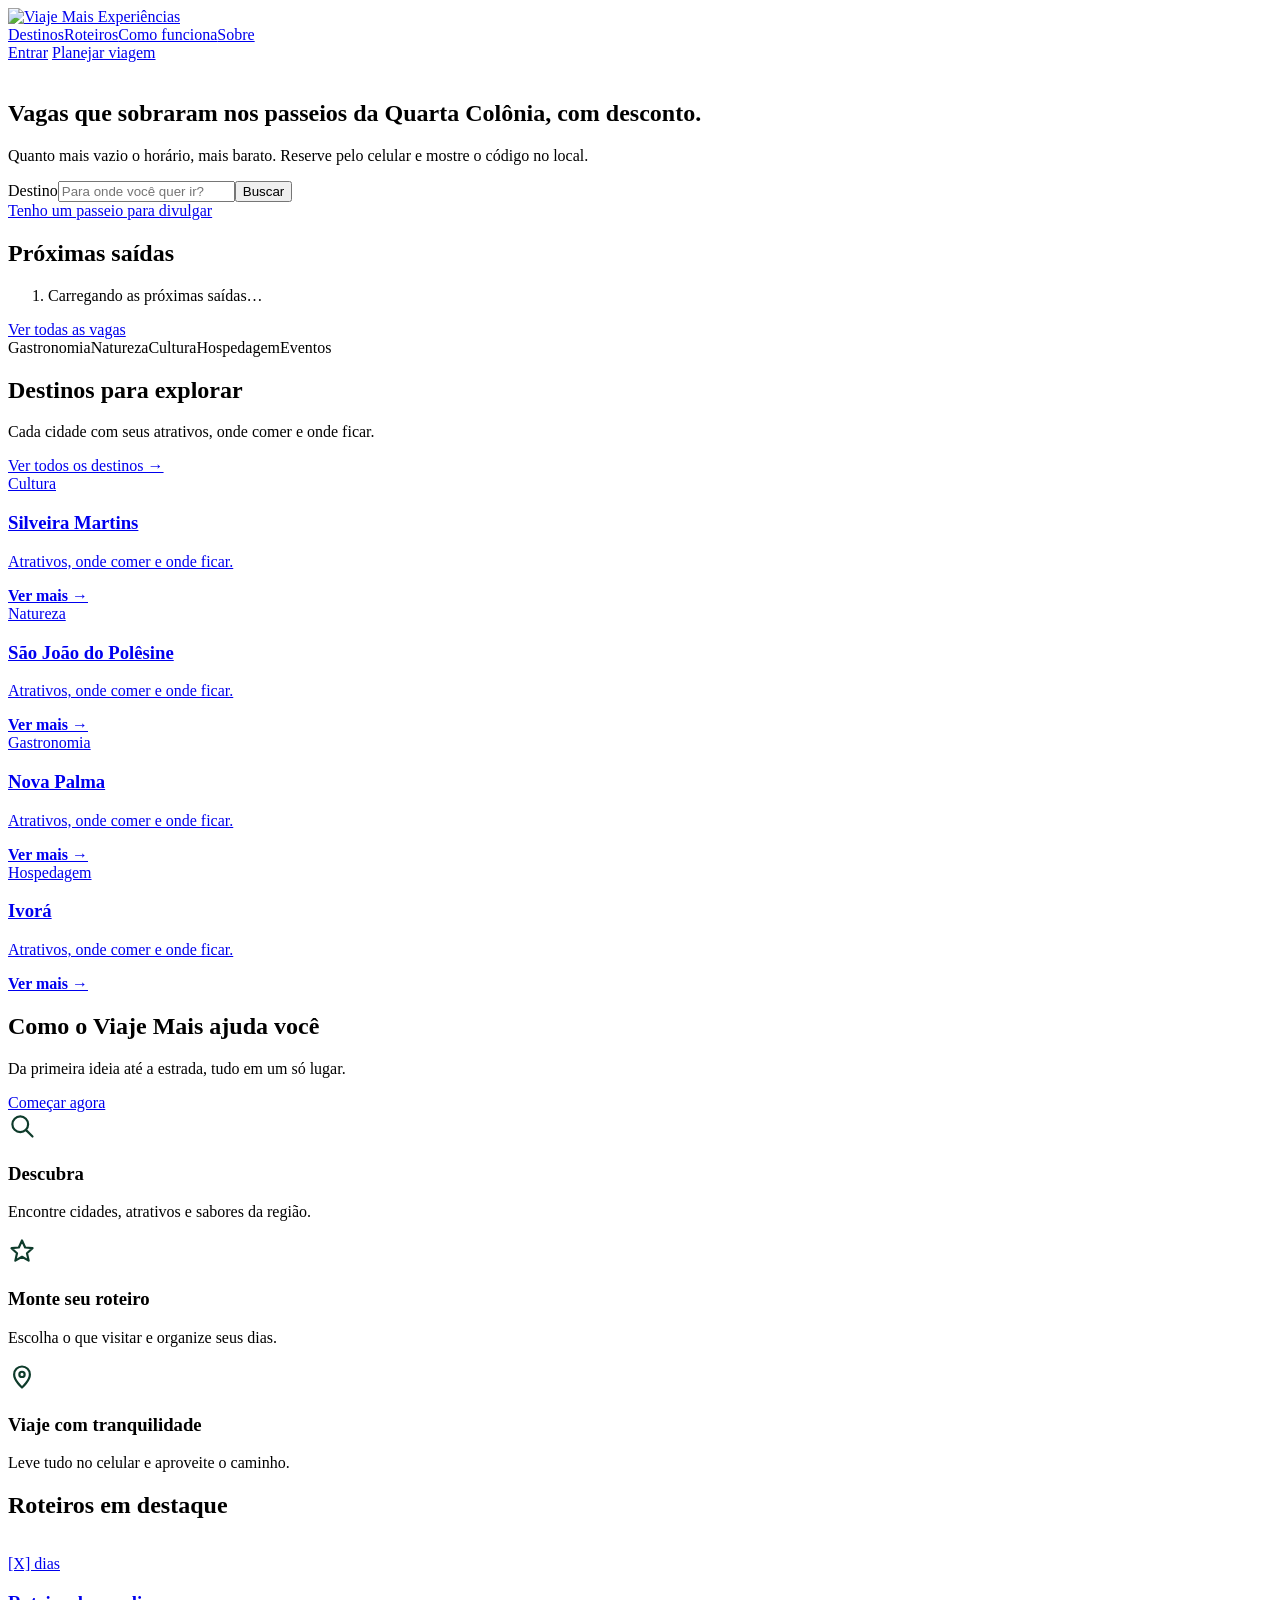
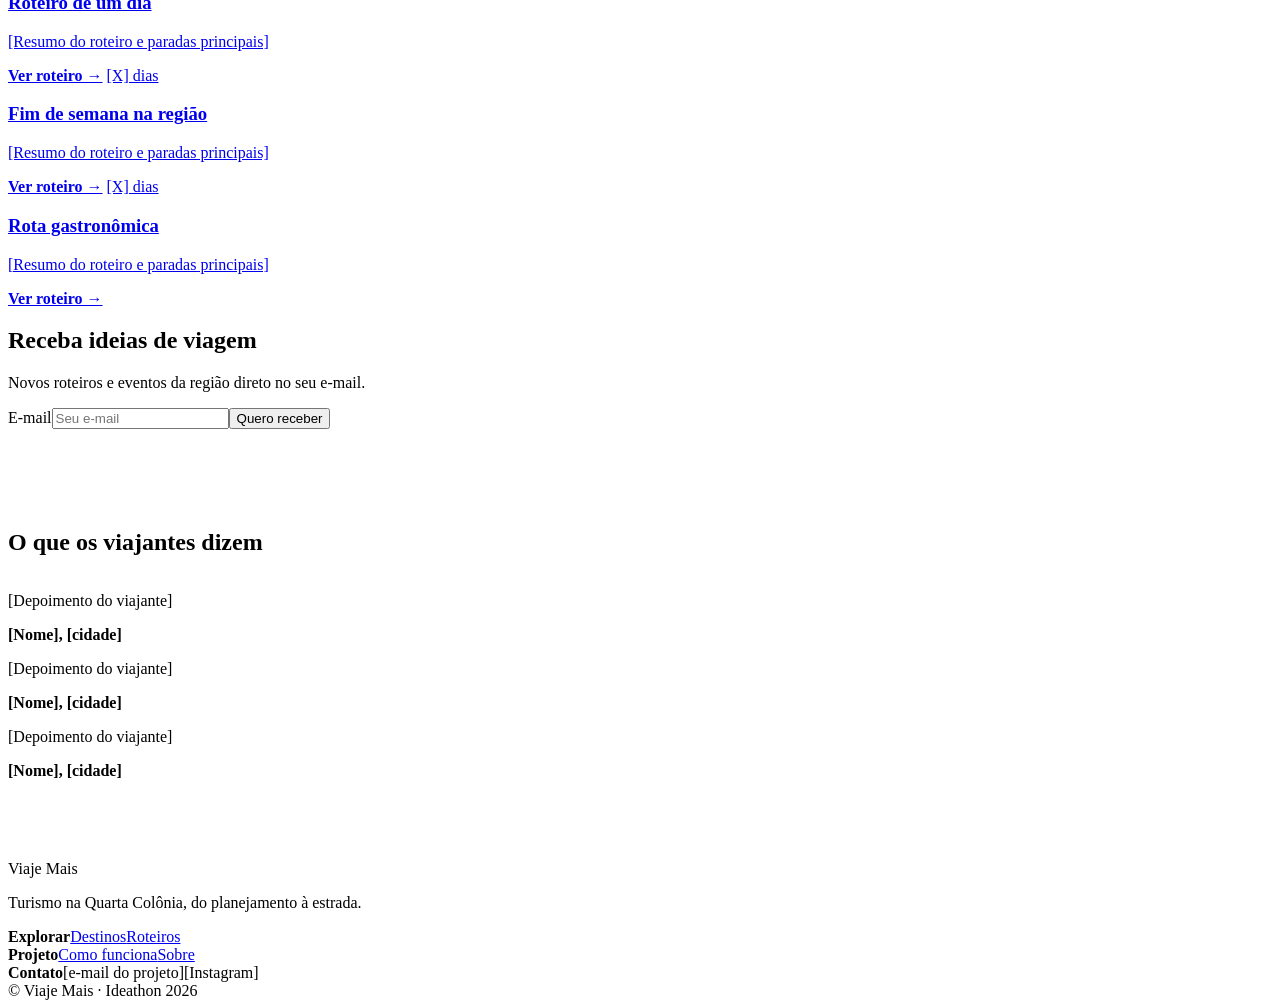
==== frontend/index.html @ f19fa6cf "Atualização" ====
<!doctype html>
<html lang="pt-BR">
<head>
<meta charset="utf-8">
<meta name="viewport" content="width=device-width, initial-scale=1">
<meta name="theme-color" content="#0E3B2B">
<link rel="manifest" href="/manifest.webmanifest">
<link rel="apple-touch-icon" href="/icon-192.png">
<title>Viaje Mais — Quarta Colônia, RS</title>
<link rel="preconnect" href="https://fonts.googleapis.com">
<link href="https://fonts.googleapis.com/css2?family=Fredoka:wght@500;600;700&family=Nunito:wght@400;600;700;800&display=swap" rel="stylesheet">
<link rel="stylesheet" href="/css/base.css">
<link rel="stylesheet" href="/css/home.css">
</head>
<body>
<header>
  <div class="w">
    <a href="/" class="brand"><img class="logo-img" src="/img/logo.png" alt="Viaje Mais Experiências"></a>
    <nav class="m"><a href="#destinos">Destinos</a><a href="#roteiros">Roteiros</a><a href="#como">Como funciona</a><a href="#sobre">Sobre</a></nav>
    <div class="acoes">
      <a class="entrar" id="entrar" href="/entrar.html">Entrar</a>
      <a class="btn" id="cta" href="/painel.html">Planejar viagem</a>
    </div>
  </div>
</header>

<section class="hero">
  <div class="hero-fotos" aria-hidden="true">
    <img class="on" src="/img/passeios/termas/1.jpg" alt="">
    <img src="/img/passeios/domus-mea/2.jpg" alt="" loading="lazy">
    <img src="/img/passeios/ontoarte/1.jpg" alt="" loading="lazy">
    <img src="/img/passeios/amf/1.jpg" alt="" loading="lazy">
  </div>
  <div class="w">
    <div class="chamada">
      <h1>Vagas que sobraram nos passeios da Quarta Colônia, com desconto.</h1>
      <p>Quanto mais vazio o horário, mais barato. Reserve pelo celular e mostre o código no local.</p>
      <form class="busca" id="busca"><label for="d" class="sr">Destino</label><input id="d" type="search" placeholder="Para onde você quer ir?"><button type="submit">Buscar</button></form>
      <a class="operador" href="/entrar.html#operador">Tenho um passeio para divulgar</a>
    </div>
    <section class="quadro" aria-labelledby="quadro-t">
      <div class="quadro-topo"><h2 id="quadro-t">Próximas saídas</h2><span id="hora" aria-label="Hora agora"></span></div>
      <ol id="saidas"><li class="quadro-msg">Carregando as próximas saídas…</li></ol>
      <a class="quadro-todas" href="/painel.html">Ver todas as vagas</a>
    </section>
  </div>
</section>

<section class="cats"><div class="w"><span>Gastronomia</span><span>Natureza</span><span>Cultura</span><span>Hospedagem</span><span>Eventos</span></div></section>

<section class="s" id="destinos">
  <div class="w">
    <div class="cab"><div><h2>Destinos para explorar</h2><p>Cada cidade com seus atrativos, onde comer e onde ficar.</p></div><a class="mais" href="/painel.html">Ver todos os destinos →</a></div>
    <div class="grid4">
      <a class="dest" href="/painel.html"><div class="img"><span class="tag">Cultura</span></div><div class="tx"><h3>Silveira Martins</h3><p>Atrativos, onde comer e onde ficar.</p><b>Ver mais →</b></div></a>
      <a class="dest" href="/painel.html"><div class="img"><span class="tag">Natureza</span></div><div class="tx"><h3>São João do Polêsine</h3><p>Atrativos, onde comer e onde ficar.</p><b>Ver mais →</b></div></a>
      <a class="dest" href="/painel.html"><div class="img"><span class="tag">Gastronomia</span></div><div class="tx"><h3>Nova Palma</h3><p>Atrativos, onde comer e onde ficar.</p><b>Ver mais →</b></div></a>
      <a class="dest" href="/painel.html"><div class="img"><span class="tag">Hospedagem</span></div><div class="tx"><h3>Ivorá</h3><p>Atrativos, onde comer e onde ficar.</p><b>Ver mais →</b></div></a>
    </div>
  </div>
</section>

<section class="como" id="como">
  <div class="w">
    <div class="l"><h2>Como o Viaje Mais ajuda você</h2><p>Da primeira ideia até a estrada, tudo em um só lugar.</p><a href="/entrar.html#criar">Começar agora</a></div>
    <div class="cards">
      <div class="card"><div class="ico"><svg width="28" height="28" viewBox="0 0 32 32" fill="none" stroke="#0E3B2B" stroke-width="2.5" stroke-linecap="round" stroke-linejoin="round" aria-hidden="true"><circle cx="14" cy="14" r="9"/><path d="M21 21l7 7"/></svg></div><h3>Descubra</h3><p>Encontre cidades, atrativos e sabores da região.</p></div>
      <div class="card"><div class="ico"><svg width="28" height="28" viewBox="0 0 32 32" fill="none" stroke="#0E3B2B" stroke-width="2.5" stroke-linecap="round" stroke-linejoin="round" aria-hidden="true"><path d="M16 4l3.6 8 8.4.8-6.3 5.7 1.9 8.5L16 22.6 8.4 27l1.9-8.5L4 12.8l8.4-.8z"/></svg></div><h3>Monte seu roteiro</h3><p>Escolha o que visitar e organize seus dias.</p></div>
      <div class="card"><div class="ico"><svg width="28" height="28" viewBox="0 0 32 32" fill="none" stroke="#0E3B2B" stroke-width="2.5" stroke-linecap="round" stroke-linejoin="round" aria-hidden="true"><path d="M16 28s9-8 9-15a9 9 0 10-18 0c0 7 9 15 9 15z"/><circle cx="16" cy="13" r="3"/></svg></div><h3>Viaje com tranquilidade</h3><p>Leve tudo no celular e aproveite o caminho.</p></div>
    </div>
  </div>
</section>

<section class="s" id="roteiros">
  <div class="w">
    <h2 style="margin-bottom:36px">Roteiros em destaque</h2>
    <div class="grid3">
      <a class="rot" href="/painel.html"><span class="dias">[X] dias</span><h3>Roteiro de um dia</h3><p>[Resumo do roteiro e paradas principais]</p><b>Ver roteiro →</b></a>
      <a class="rot" href="/painel.html"><span class="dias">[X] dias</span><h3>Fim de semana na região</h3><p>[Resumo do roteiro e paradas principais]</p><b>Ver roteiro →</b></a>
      <a class="rot" href="/painel.html"><span class="dias">[X] dias</span><h3>Rota gastronômica</h3><p>[Resumo do roteiro e paradas principais]</p><b>Ver roteiro →</b></a>
    </div>
  </div>
</section>

<section class="news">
  <div class="w">
    <div class="t"><h2>Receba ideias de viagem</h2><p>Novos roteiros e eventos da região direto no seu e-mail.</p></div>
    <form id="news"><label for="em" class="sr">E-mail</label><input id="em" type="email" placeholder="Seu e-mail"><button type="submit">Quero receber</button><div id="nmsg" role="status"></div></form>
  </div>
</section>

<section class="s" id="sobre" style="padding:80px 0">
  <div class="w">
    <h2 style="margin-bottom:36px">O que os viajantes dizem</h2>
    <div class="grid3" style="grid-template-columns:repeat(auto-fit,minmax(280px,1fr))">
      <div class="dep"><p>[Depoimento do viajante]</p><b>[Nome], [cidade]</b></div>
      <div class="dep"><p>[Depoimento do viajante]</p><b>[Nome], [cidade]</b></div>
      <div class="dep"><p>[Depoimento do viajante]</p><b>[Nome], [cidade]</b></div>
    </div>
  </div>
</section>

<footer>
  <div class="w top">
    <div class="marca"><div>Viaje Mais</div><p>Turismo na Quarta Colônia, do planejamento à estrada.</p></div>
    <div class="col"><b>Explorar</b><a href="#destinos">Destinos</a><a href="#roteiros">Roteiros</a></div>
    <div class="col"><b>Projeto</b><a href="#como">Como funciona</a><a href="#sobre">Sobre</a></div>
    <div class="col"><b>Contato</b><span>[e-mail do projeto]</span><span>[Instagram]</span></div>
  </div>
  <div class="w"><div class="fim">© Viaje Mais · Ideathon 2026</div></div>
</footer>

<script src="/js/home.js"></script>
</body>
</html>
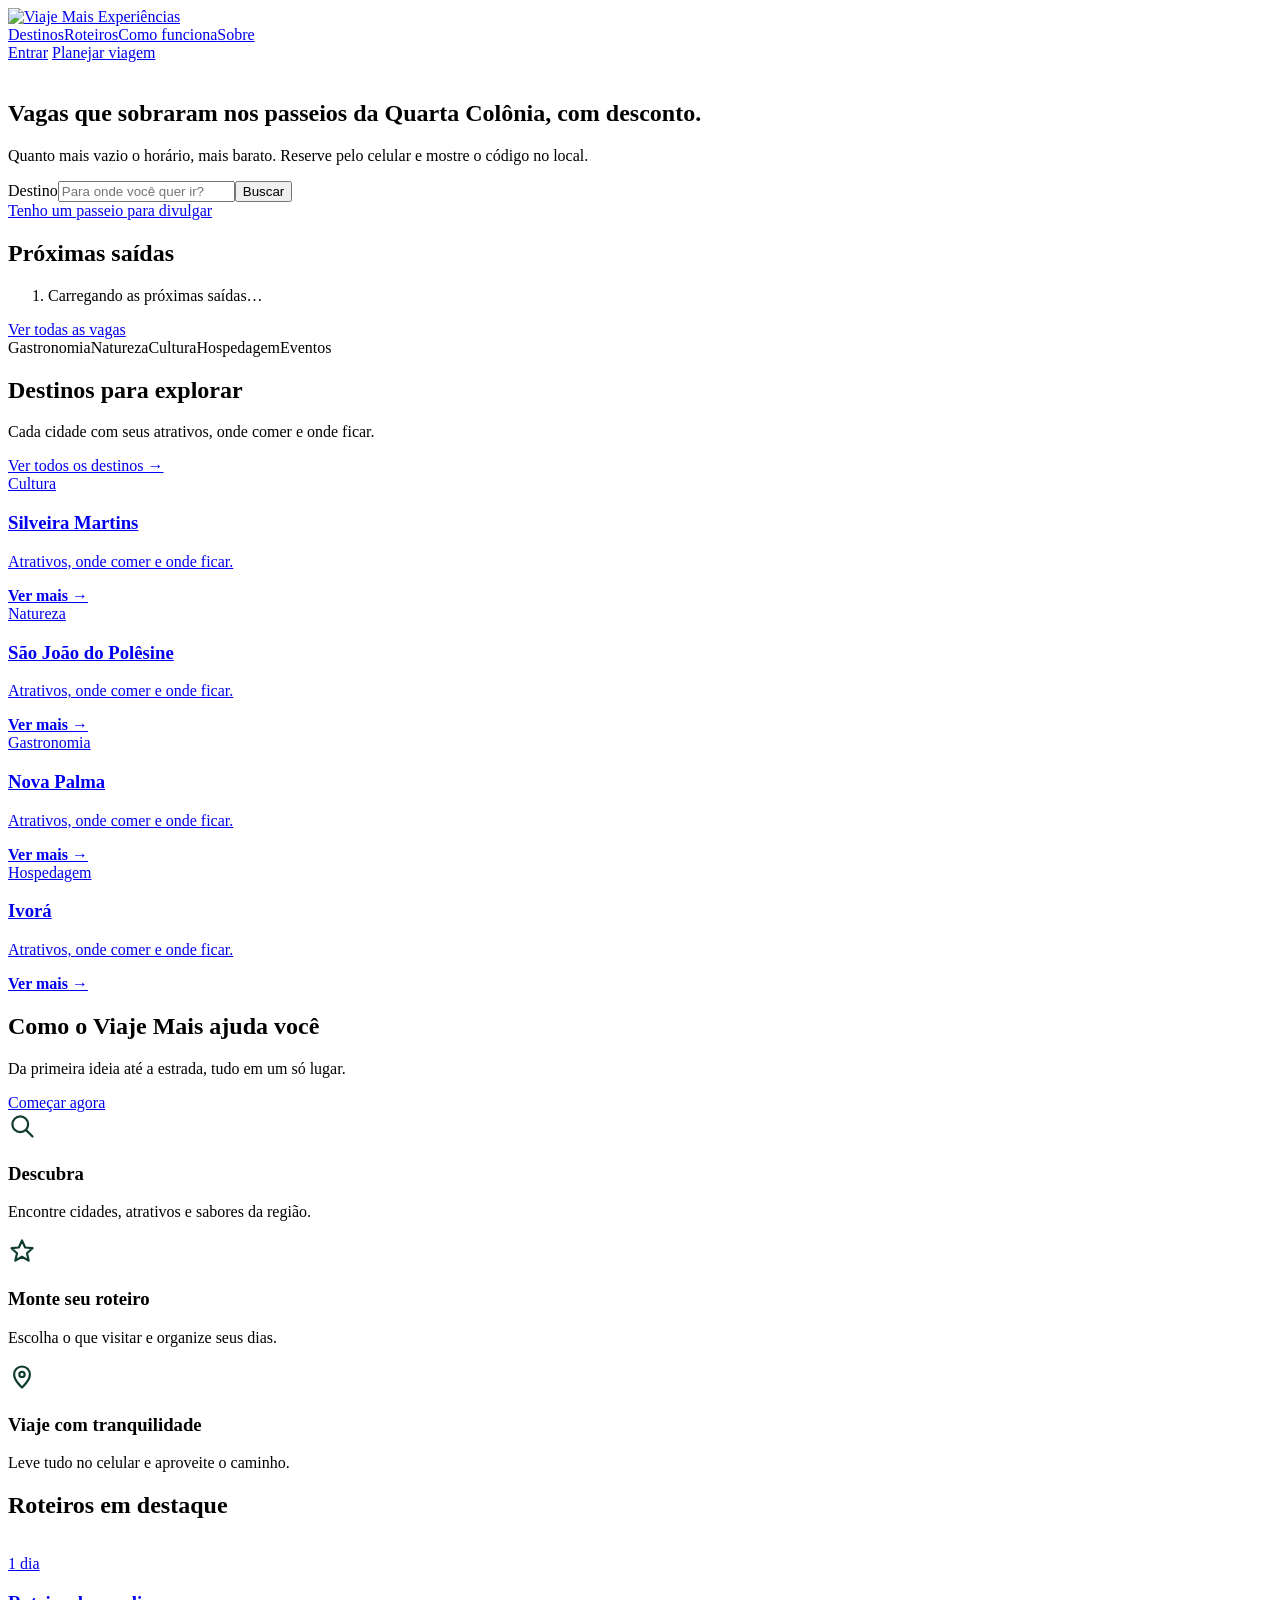
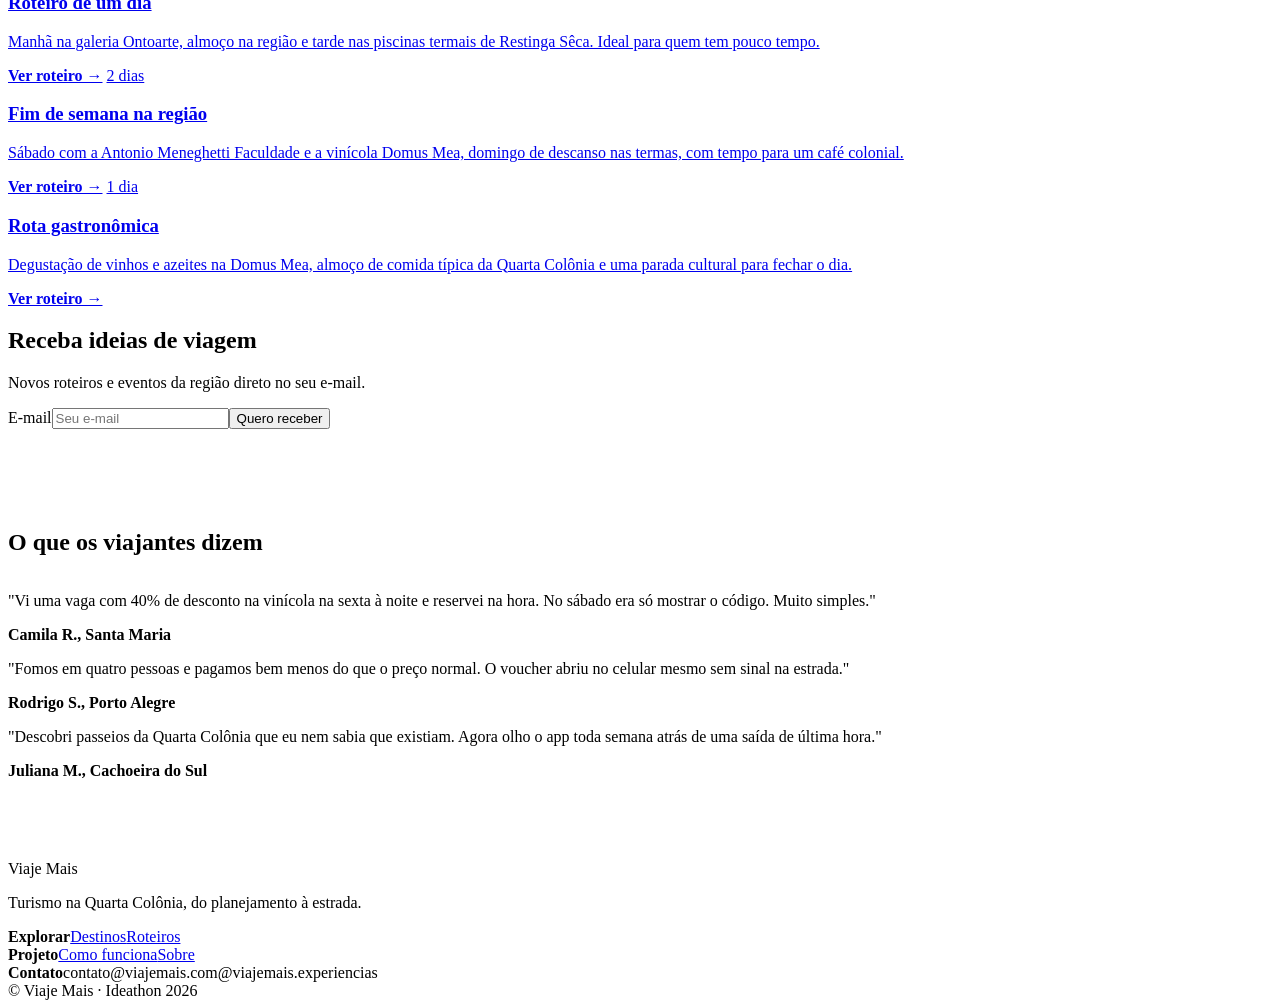
==== commit 11a307f6: "Add img, depoimentos, contatos" ====
--- a/frontend/index.html
+++ b/frontend/index.html
@@ -75,9 +75,9 @@
   <div class="w">
     <h2 style="margin-bottom:36px">Roteiros em destaque</h2>
     <div class="grid3">
-      <a class="rot" href="/painel.html"><span class="dias">[X] dias</span><h3>Roteiro de um dia</h3><p>[Resumo do roteiro e paradas principais]</p><b>Ver roteiro →</b></a>
-      <a class="rot" href="/painel.html"><span class="dias">[X] dias</span><h3>Fim de semana na região</h3><p>[Resumo do roteiro e paradas principais]</p><b>Ver roteiro →</b></a>
-      <a class="rot" href="/painel.html"><span class="dias">[X] dias</span><h3>Rota gastronômica</h3><p>[Resumo do roteiro e paradas principais]</p><b>Ver roteiro →</b></a>
+      <a class="rot" href="/painel.html"><span class="dias">1 dia</span><h3>Roteiro de um dia</h3><p>Manhã na galeria Ontoarte, almoço na região e tarde nas piscinas termais de Restinga Sêca. Ideal para quem tem pouco tempo.</p><b>Ver roteiro →</b></a>
+      <a class="rot" href="/painel.html"><span class="dias">2 dias</span><h3>Fim de semana na região</h3><p>Sábado com a Antonio Meneghetti Faculdade e a vinícola Domus Mea, domingo de descanso nas termas, com tempo para um café colonial.</p><b>Ver roteiro →</b></a>
+      <a class="rot" href="/painel.html"><span class="dias">1 dia</span><h3>Rota gastronômica</h3><p>Degustação de vinhos e azeites na Domus Mea, almoço de comida típica da Quarta Colônia e uma parada cultural para fechar o dia.</p><b>Ver roteiro →</b></a>
     </div>
   </div>
 </section>
@@ -93,9 +93,9 @@
   <div class="w">
     <h2 style="margin-bottom:36px">O que os viajantes dizem</h2>
     <div class="grid3" style="grid-template-columns:repeat(auto-fit,minmax(280px,1fr))">
-      <div class="dep"><p>[Depoimento do viajante]</p><b>[Nome], [cidade]</b></div>
-      <div class="dep"><p>[Depoimento do viajante]</p><b>[Nome], [cidade]</b></div>
-      <div class="dep"><p>[Depoimento do viajante]</p><b>[Nome], [cidade]</b></div>
+      <div class="dep"><p>"Vi uma vaga com 40% de desconto na vinícola na sexta à noite e reservei na hora. No sábado era só mostrar o código. Muito simples."</p><b>Camila R., Santa Maria</b></div>
+      <div class="dep"><p>"Fomos em quatro pessoas e pagamos bem menos do que o preço normal. O voucher abriu no celular mesmo sem sinal na estrada."</p><b>Rodrigo S., Porto Alegre</b></div>
+      <div class="dep"><p>"Descobri passeios da Quarta Colônia que eu nem sabia que existiam. Agora olho o app toda semana atrás de uma saída de última hora."</p><b>Juliana M., Cachoeira do Sul</b></div>
     </div>
   </div>
 </section>
@@ -105,7 +105,7 @@
     <div class="marca"><div>Viaje Mais</div><p>Turismo na Quarta Colônia, do planejamento à estrada.</p></div>
     <div class="col"><b>Explorar</b><a href="#destinos">Destinos</a><a href="#roteiros">Roteiros</a></div>
     <div class="col"><b>Projeto</b><a href="#como">Como funciona</a><a href="#sobre">Sobre</a></div>
-    <div class="col"><b>Contato</b><span>[e-mail do projeto]</span><span>[Instagram]</span></div>
+    <div class="col"><b>Contato</b><span>contato@viajemais.com</span><span>@viajemais.experiencias</span></div>
   </div>
   <div class="w"><div class="fim">© Viaje Mais · Ideathon 2026</div></div>
 </footer>
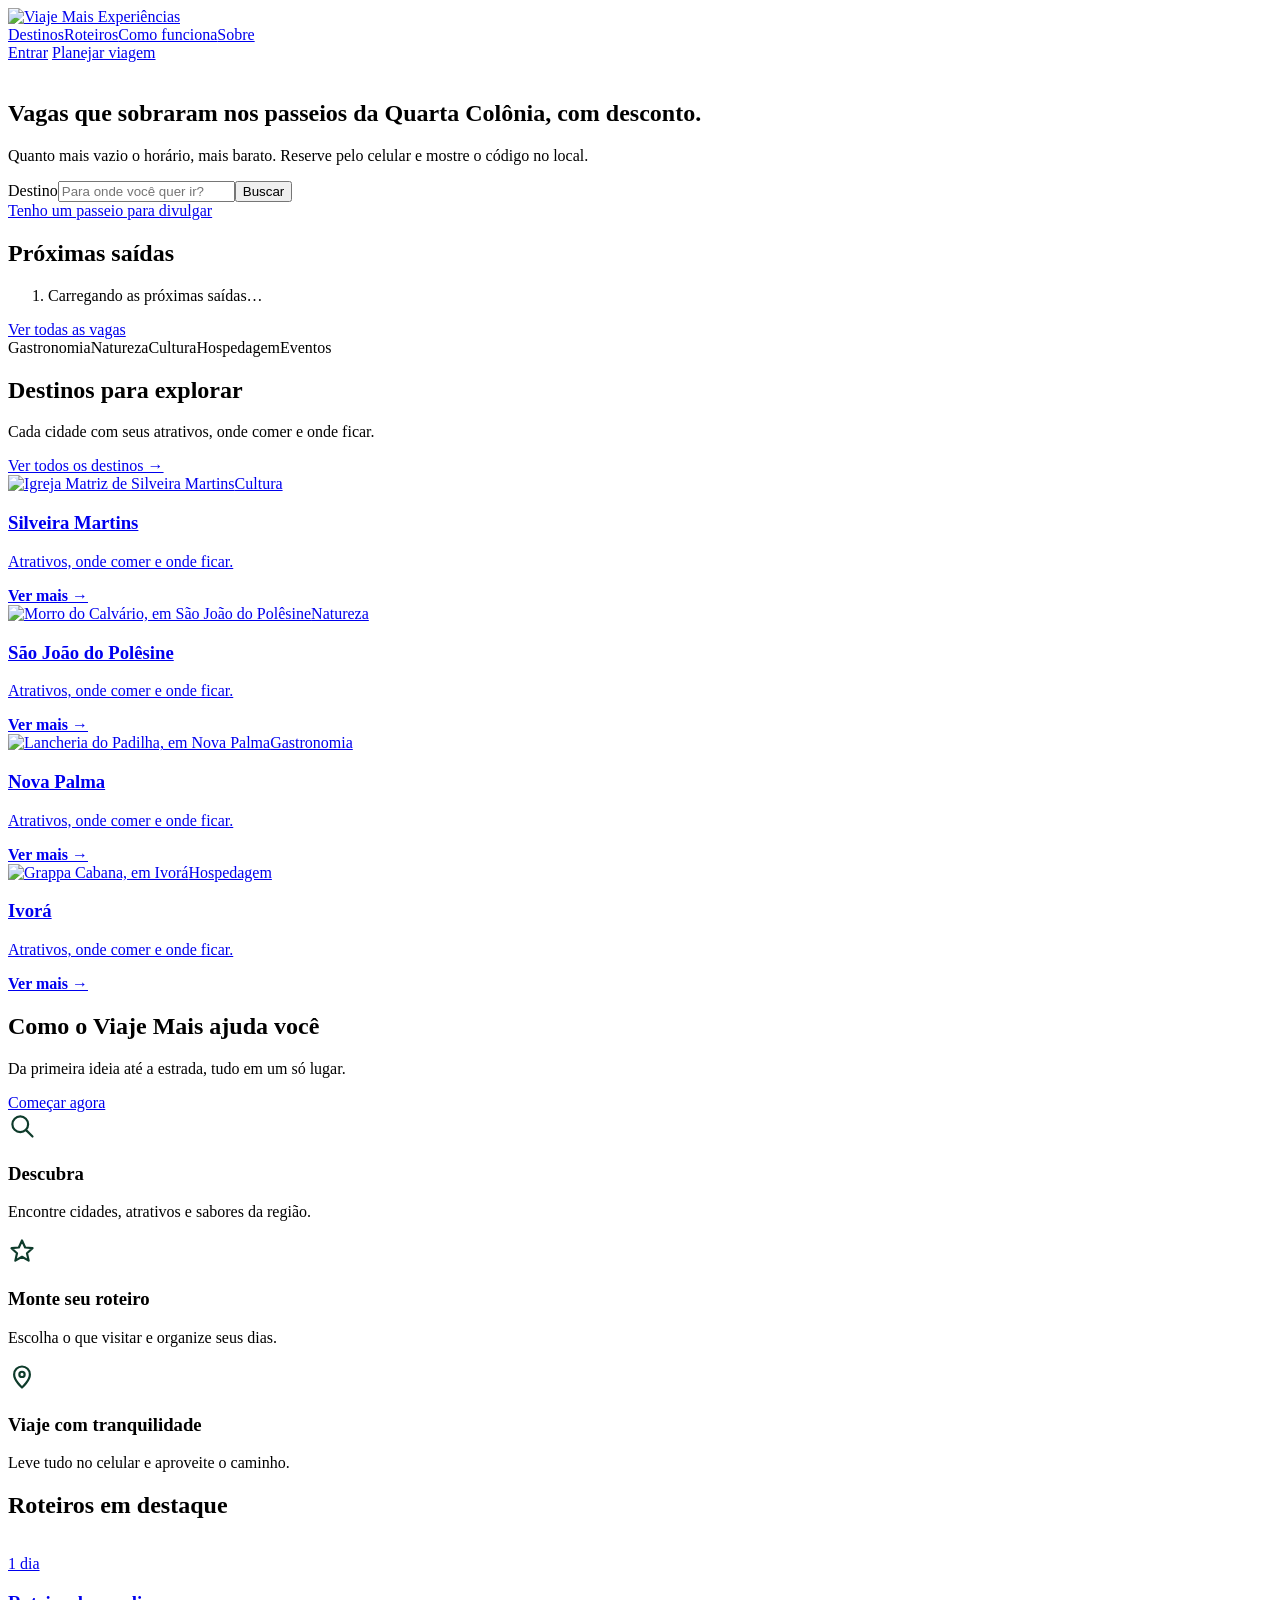
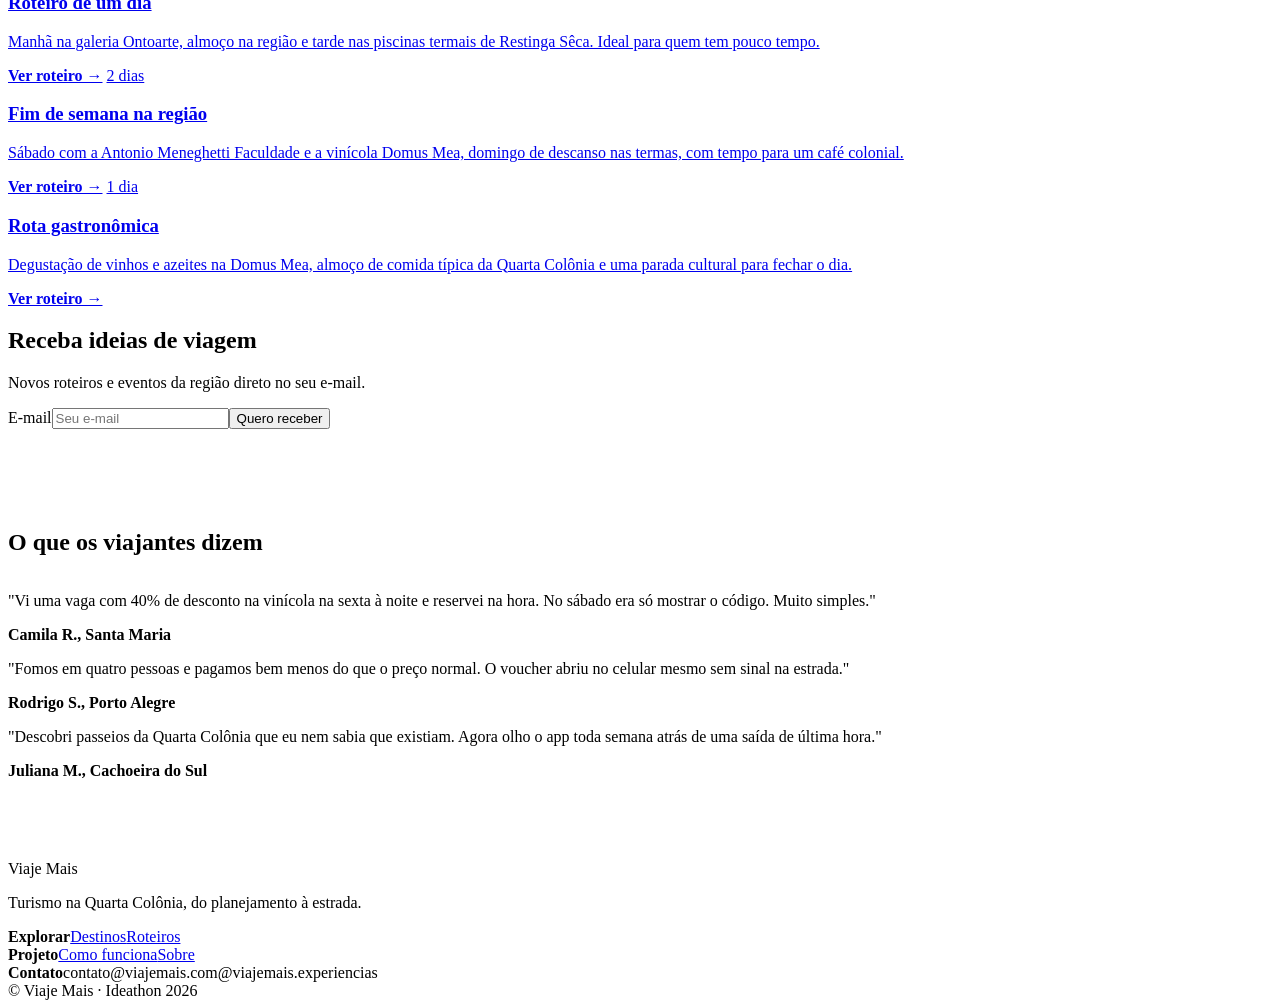
==== commit f19ebde1: "Atualização depois dos testes das pessoas reais" ====
--- a/frontend/index.html
+++ b/frontend/index.html
@@ -52,10 +52,10 @@
   <div class="w">
     <div class="cab"><div><h2>Destinos para explorar</h2><p>Cada cidade com seus atrativos, onde comer e onde ficar.</p></div><a class="mais" href="/painel.html">Ver todos os destinos →</a></div>
     <div class="grid4">
-      <a class="dest" href="/painel.html"><div class="img"><span class="tag">Cultura</span></div><div class="tx"><h3>Silveira Martins</h3><p>Atrativos, onde comer e onde ficar.</p><b>Ver mais →</b></div></a>
-      <a class="dest" href="/painel.html"><div class="img"><span class="tag">Natureza</span></div><div class="tx"><h3>São João do Polêsine</h3><p>Atrativos, onde comer e onde ficar.</p><b>Ver mais →</b></div></a>
-      <a class="dest" href="/painel.html"><div class="img"><span class="tag">Gastronomia</span></div><div class="tx"><h3>Nova Palma</h3><p>Atrativos, onde comer e onde ficar.</p><b>Ver mais →</b></div></a>
-      <a class="dest" href="/painel.html"><div class="img"><span class="tag">Hospedagem</span></div><div class="tx"><h3>Ivorá</h3><p>Atrativos, onde comer e onde ficar.</p><b>Ver mais →</b></div></a>
+      <a class="dest" href="/painel.html"><div class="img"><img src="/img/destinos/silveira-martins.jpg" alt="Igreja Matriz de Silveira Martins" loading="lazy" style="object-position:20% 30%"><span class="tag">Cultura</span></div><div class="tx"><h3>Silveira Martins</h3><p>Atrativos, onde comer e onde ficar.</p><b>Ver mais →</b></div></a>
+      <a class="dest" href="/painel.html"><div class="img"><img src="/img/destinos/sao-joao-do-polesine.jpg" alt="Morro do Calvário, em São João do Polêsine" loading="lazy"><span class="tag">Natureza</span></div><div class="tx"><h3>São João do Polêsine</h3><p>Atrativos, onde comer e onde ficar.</p><b>Ver mais →</b></div></a>
+      <a class="dest" href="/painel.html"><div class="img"><img src="/img/destinos/nova-palma.jpg" alt="Lancheria do Padilha, em Nova Palma" loading="lazy"><span class="tag">Gastronomia</span></div><div class="tx"><h3>Nova Palma</h3><p>Atrativos, onde comer e onde ficar.</p><b>Ver mais →</b></div></a>
+      <a class="dest" href="/painel.html"><div class="img"><img src="/img/destinos/ivora.webp" alt="Grappa Cabana, em Ivorá" loading="lazy"><span class="tag">Hospedagem</span></div><div class="tx"><h3>Ivorá</h3><p>Atrativos, onde comer e onde ficar.</p><b>Ver mais →</b></div></a>
     </div>
   </div>
 </section>
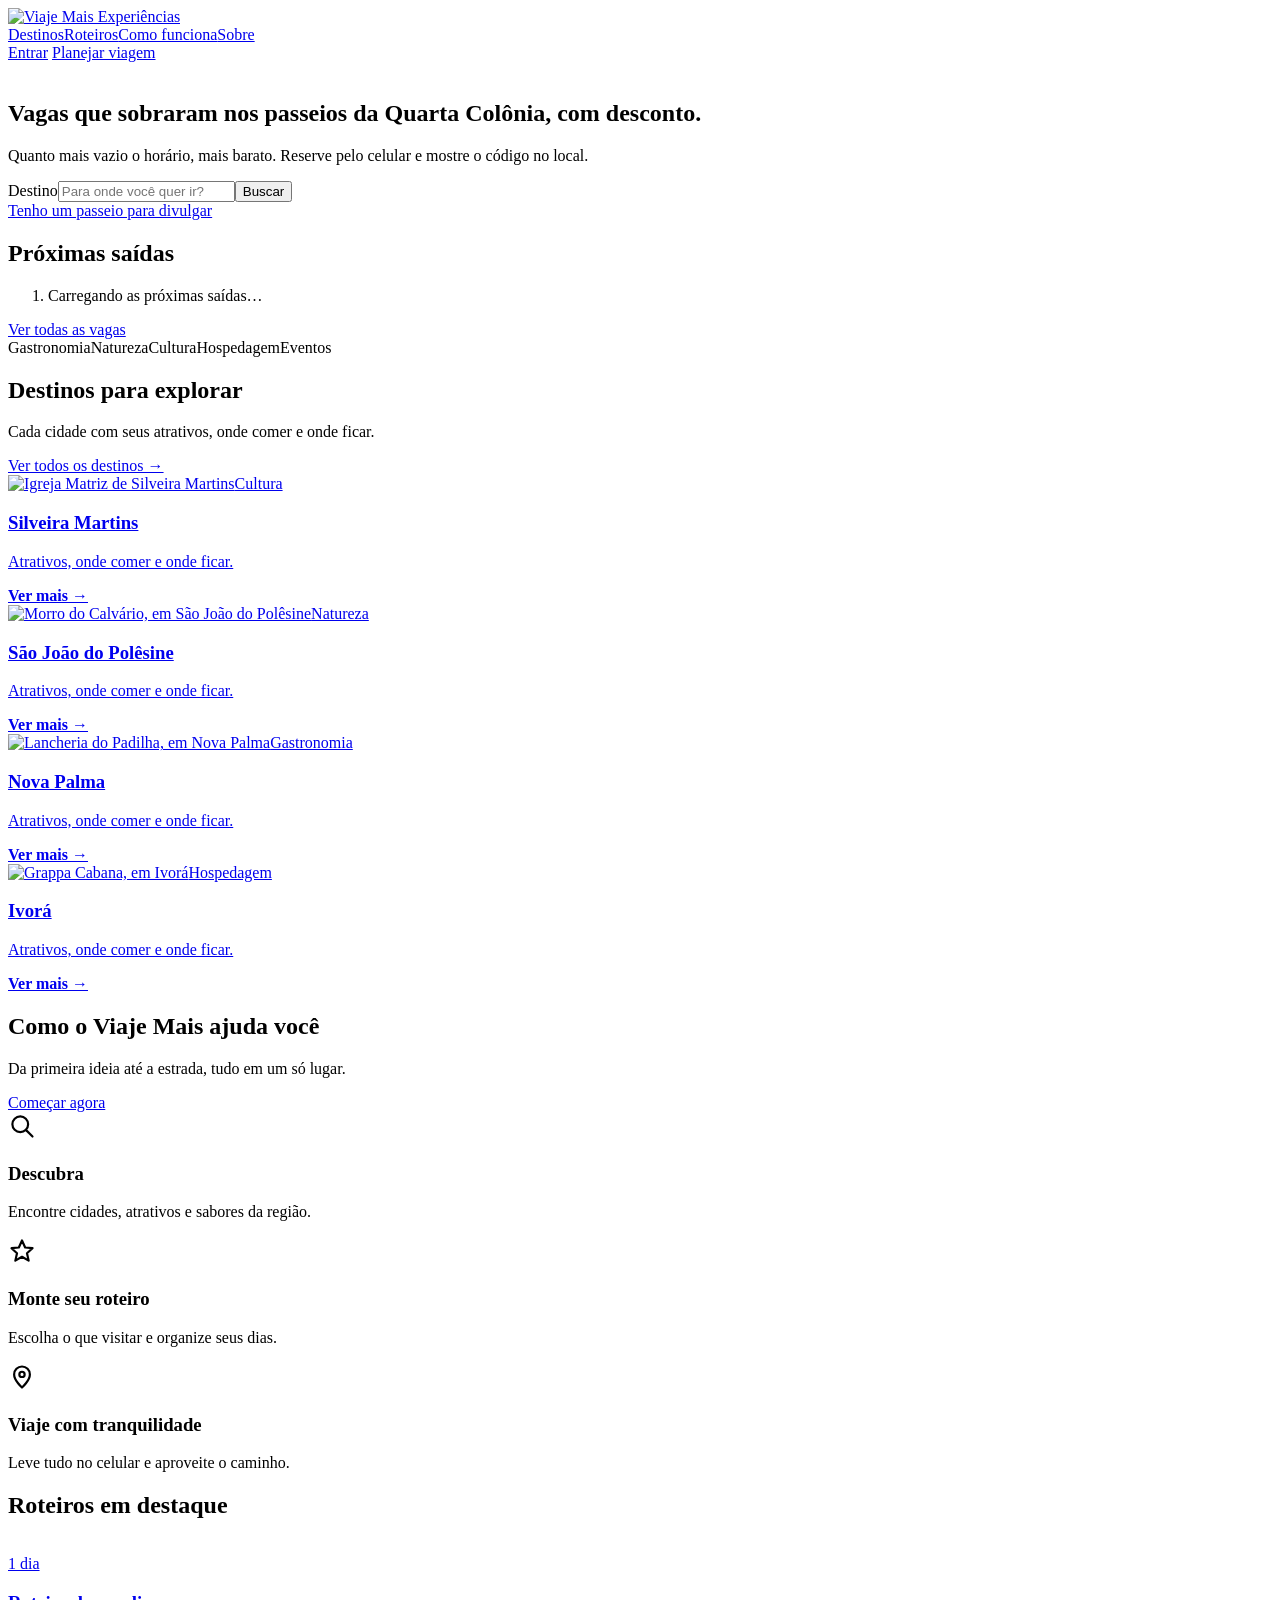
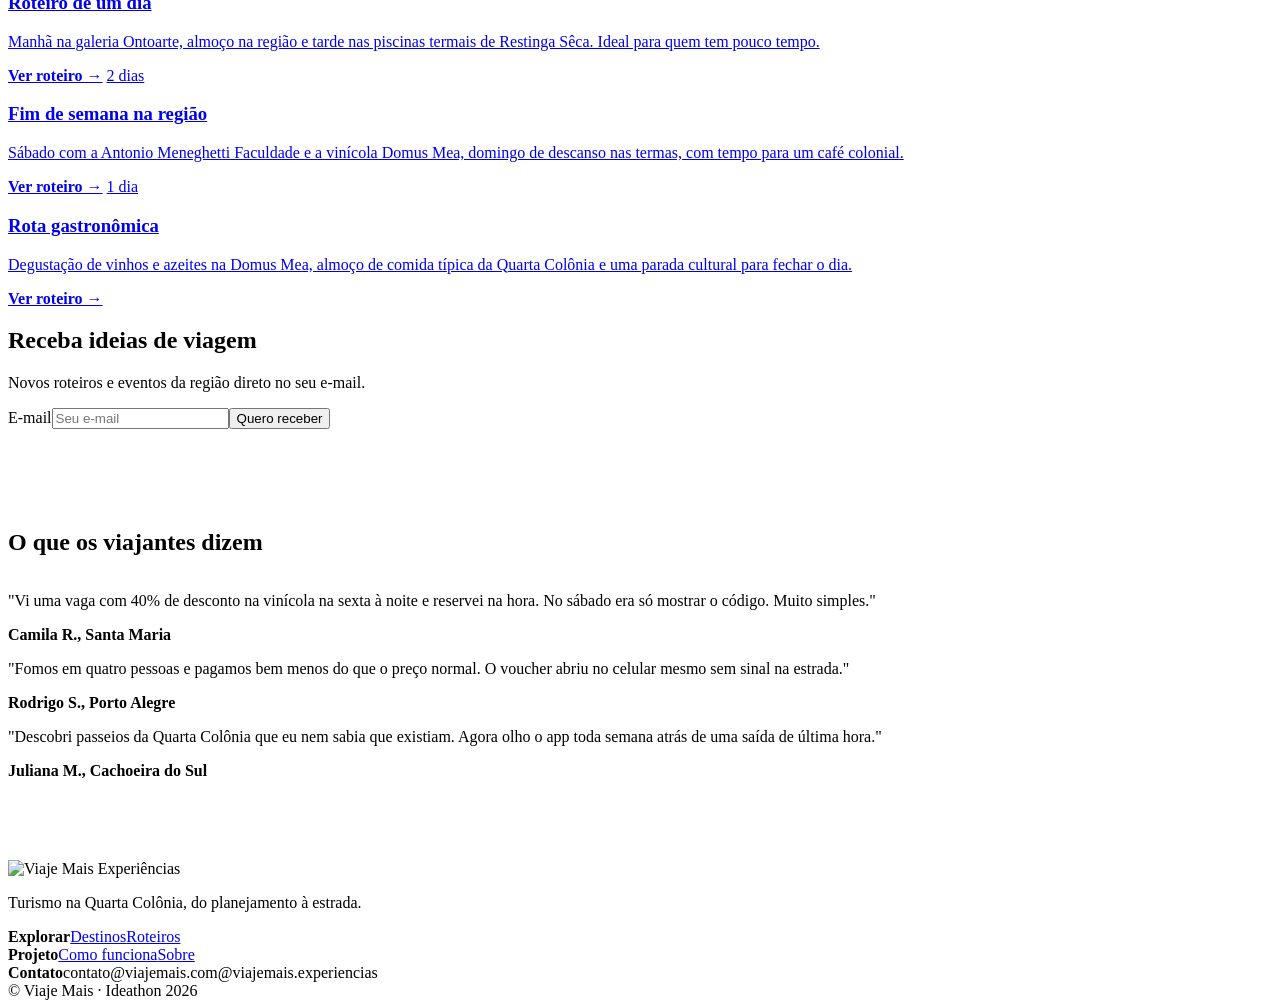
==== commit 57ee630a: "Logo nova e paleta 60-30-10 Troca o verde pela paleta marinho, ceu, branco e laranja: 60% tons escur" ====
--- a/frontend/index.html
+++ b/frontend/index.html
@@ -3,9 +3,11 @@
 <head>
 <meta charset="utf-8">
 <meta name="viewport" content="width=device-width, initial-scale=1">
-<meta name="theme-color" content="#0E3B2B">
+<meta name="theme-color" content="#0B132B">
 <link rel="manifest" href="/manifest.webmanifest">
 <link rel="apple-touch-icon" href="/icon-192.png">
+<link rel="icon" href="/img/icone-marinho.png" media="(prefers-color-scheme: light)">
+<link rel="icon" href="/img/icone-branco.png" media="(prefers-color-scheme: dark)">
 <title>Viaje Mais — Quarta Colônia, RS</title>
 <link rel="preconnect" href="https://fonts.googleapis.com">
 <link href="https://fonts.googleapis.com/css2?family=Fredoka:wght@500;600;700&family=Nunito:wght@400;600;700;800&display=swap" rel="stylesheet">
@@ -15,7 +17,7 @@
 <body>
 <header>
   <div class="w">
-    <a href="/" class="brand"><img class="logo-img" src="/img/logo.png" alt="Viaje Mais Experiências"></a>
+    <a href="/" class="brand"><img class="logo-img" src="/img/logo-branca.png" alt="Viaje Mais Experiências"></a>
     <nav class="m"><a href="#destinos">Destinos</a><a href="#roteiros">Roteiros</a><a href="#como">Como funciona</a><a href="#sobre">Sobre</a></nav>
     <div class="acoes">
       <a class="entrar" id="entrar" href="/entrar.html">Entrar</a>
@@ -64,9 +66,9 @@
   <div class="w">
     <div class="l"><h2>Como o Viaje Mais ajuda você</h2><p>Da primeira ideia até a estrada, tudo em um só lugar.</p><a href="/entrar.html#criar">Começar agora</a></div>
     <div class="cards">
-      <div class="card"><div class="ico"><svg width="28" height="28" viewBox="0 0 32 32" fill="none" stroke="#0E3B2B" stroke-width="2.5" stroke-linecap="round" stroke-linejoin="round" aria-hidden="true"><circle cx="14" cy="14" r="9"/><path d="M21 21l7 7"/></svg></div><h3>Descubra</h3><p>Encontre cidades, atrativos e sabores da região.</p></div>
-      <div class="card"><div class="ico"><svg width="28" height="28" viewBox="0 0 32 32" fill="none" stroke="#0E3B2B" stroke-width="2.5" stroke-linecap="round" stroke-linejoin="round" aria-hidden="true"><path d="M16 4l3.6 8 8.4.8-6.3 5.7 1.9 8.5L16 22.6 8.4 27l1.9-8.5L4 12.8l8.4-.8z"/></svg></div><h3>Monte seu roteiro</h3><p>Escolha o que visitar e organize seus dias.</p></div>
-      <div class="card"><div class="ico"><svg width="28" height="28" viewBox="0 0 32 32" fill="none" stroke="#0E3B2B" stroke-width="2.5" stroke-linecap="round" stroke-linejoin="round" aria-hidden="true"><path d="M16 28s9-8 9-15a9 9 0 10-18 0c0 7 9 15 9 15z"/><circle cx="16" cy="13" r="3"/></svg></div><h3>Viaje com tranquilidade</h3><p>Leve tudo no celular e aproveite o caminho.</p></div>
+      <div class="card"><div class="ico"><svg width="28" height="28" viewBox="0 0 32 32" fill="none" stroke="currentColor" stroke-width="2.5" stroke-linecap="round" stroke-linejoin="round" aria-hidden="true"><circle cx="14" cy="14" r="9"/><path d="M21 21l7 7"/></svg></div><h3>Descubra</h3><p>Encontre cidades, atrativos e sabores da região.</p></div>
+      <div class="card"><div class="ico"><svg width="28" height="28" viewBox="0 0 32 32" fill="none" stroke="currentColor" stroke-width="2.5" stroke-linecap="round" stroke-linejoin="round" aria-hidden="true"><path d="M16 4l3.6 8 8.4.8-6.3 5.7 1.9 8.5L16 22.6 8.4 27l1.9-8.5L4 12.8l8.4-.8z"/></svg></div><h3>Monte seu roteiro</h3><p>Escolha o que visitar e organize seus dias.</p></div>
+      <div class="card"><div class="ico"><svg width="28" height="28" viewBox="0 0 32 32" fill="none" stroke="currentColor" stroke-width="2.5" stroke-linecap="round" stroke-linejoin="round" aria-hidden="true"><path d="M16 28s9-8 9-15a9 9 0 10-18 0c0 7 9 15 9 15z"/><circle cx="16" cy="13" r="3"/></svg></div><h3>Viaje com tranquilidade</h3><p>Leve tudo no celular e aproveite o caminho.</p></div>
     </div>
   </div>
 </section>
@@ -102,7 +104,7 @@
 
 <footer>
   <div class="w top">
-    <div class="marca"><div>Viaje Mais</div><p>Turismo na Quarta Colônia, do planejamento à estrada.</p></div>
+    <div class="marca"><img class="logo-img" src="/img/logo-marinho.png" alt="Viaje Mais Experiências"><p>Turismo na Quarta Colônia, do planejamento à estrada.</p></div>
     <div class="col"><b>Explorar</b><a href="#destinos">Destinos</a><a href="#roteiros">Roteiros</a></div>
     <div class="col"><b>Projeto</b><a href="#como">Como funciona</a><a href="#sobre">Sobre</a></div>
     <div class="col"><b>Contato</b><span>contato@viajemais.com</span><span>@viajemais.experiencias</span></div>
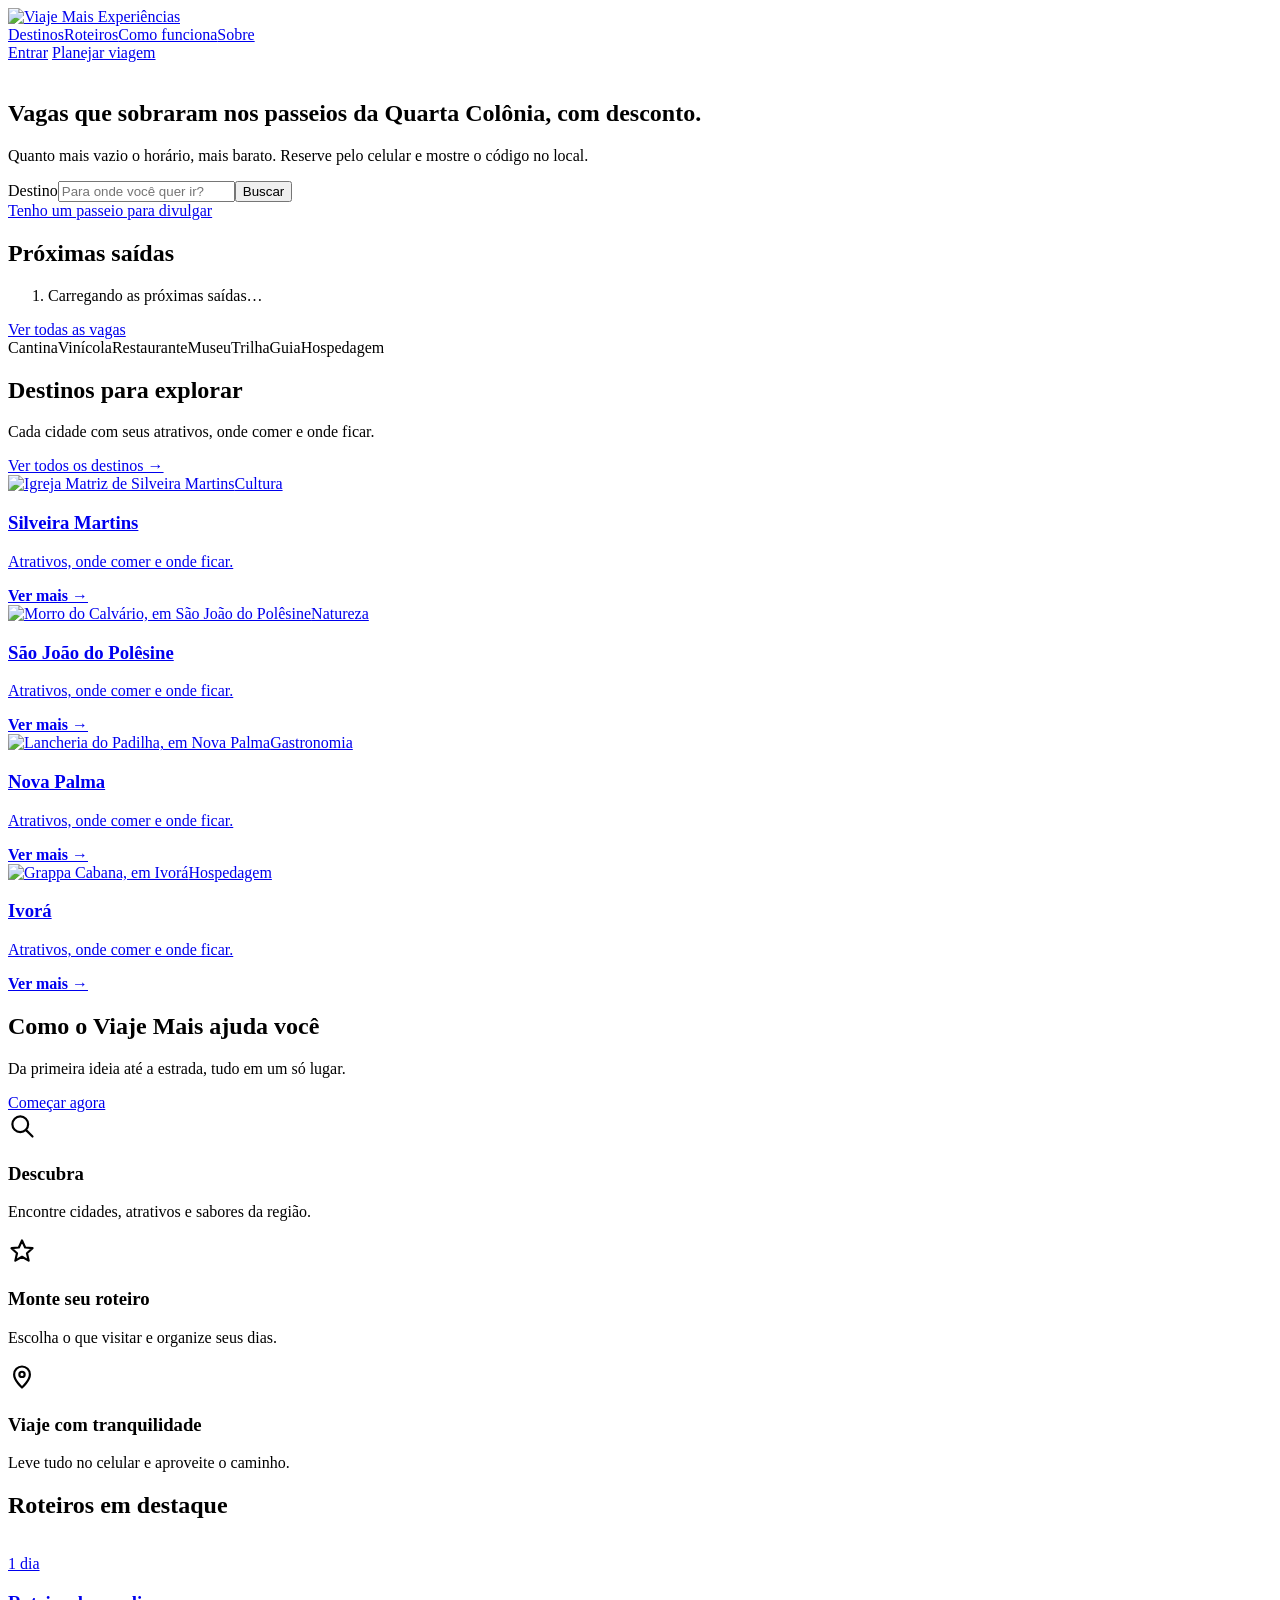
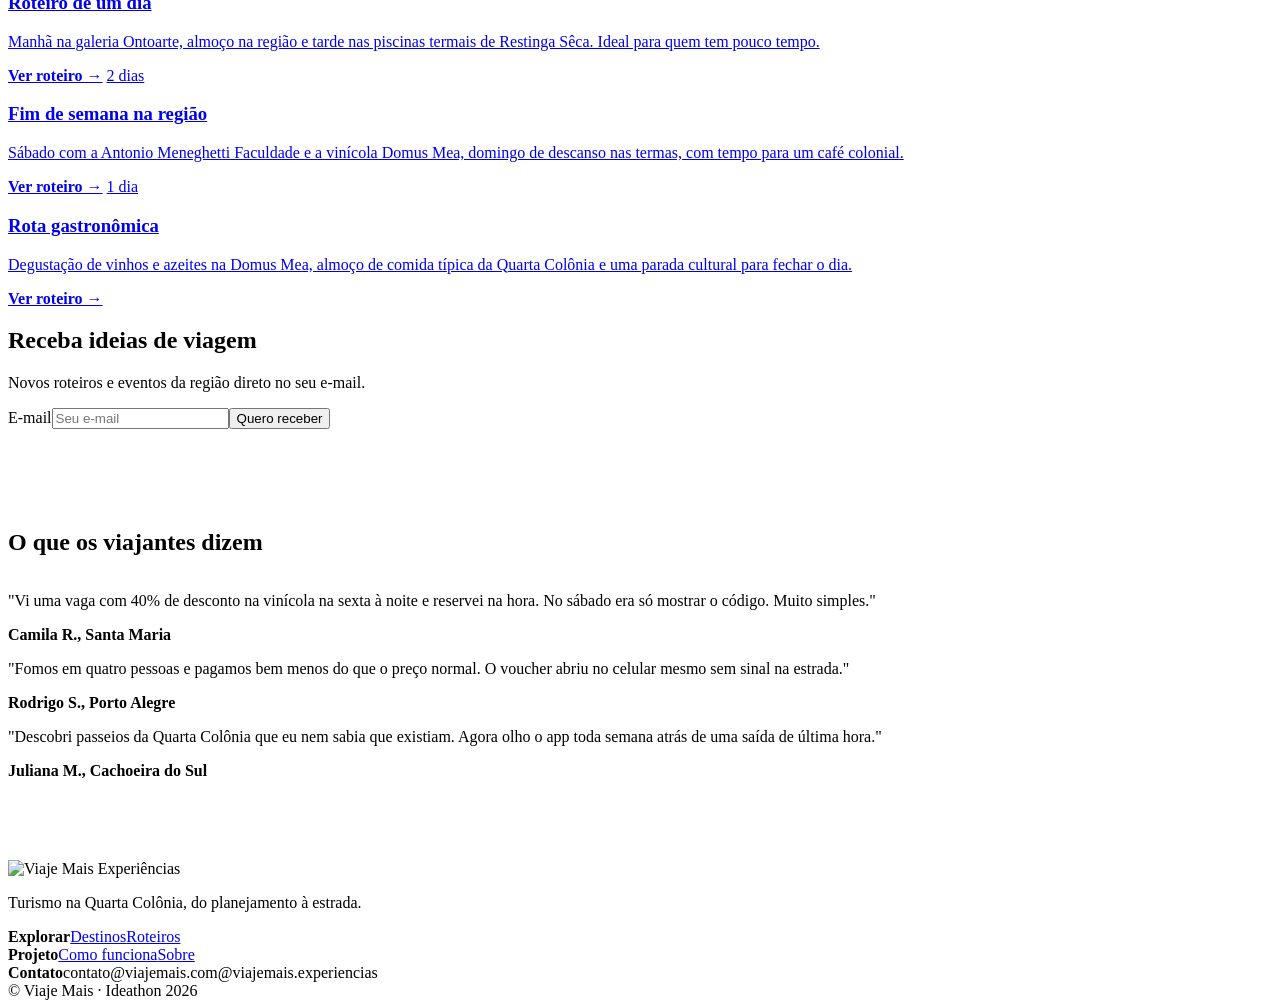
==== commit 241d4a9b: "Site ligado aos painéis do Dashboard, favicon e categorias novas - Telas de operador e admin saem do" ====
--- a/frontend/index.html
+++ b/frontend/index.html
@@ -6,8 +6,7 @@
 <meta name="theme-color" content="#0B132B">
 <link rel="manifest" href="/manifest.webmanifest">
 <link rel="apple-touch-icon" href="/icon-192.png">
-<link rel="icon" href="/img/icone-marinho.png" media="(prefers-color-scheme: light)">
-<link rel="icon" href="/img/icone-branco.png" media="(prefers-color-scheme: dark)">
+<link rel="icon" href="/favicon.png" sizes="48x48" type="image/png">
 <title>Viaje Mais — Quarta Colônia, RS</title>
 <link rel="preconnect" href="https://fonts.googleapis.com">
 <link href="https://fonts.googleapis.com/css2?family=Fredoka:wght@500;600;700&family=Nunito:wght@400;600;700;800&display=swap" rel="stylesheet">
@@ -48,7 +47,7 @@
   </div>
 </section>
 
-<section class="cats"><div class="w"><span>Gastronomia</span><span>Natureza</span><span>Cultura</span><span>Hospedagem</span><span>Eventos</span></div></section>
+<section class="cats"><div class="w"><span>Cantina</span><span>Vinícola</span><span>Restaurante</span><span>Museu</span><span>Trilha</span><span>Guia</span><span>Hospedagem</span></div></section>
 
 <section class="s" id="destinos">
   <div class="w">
